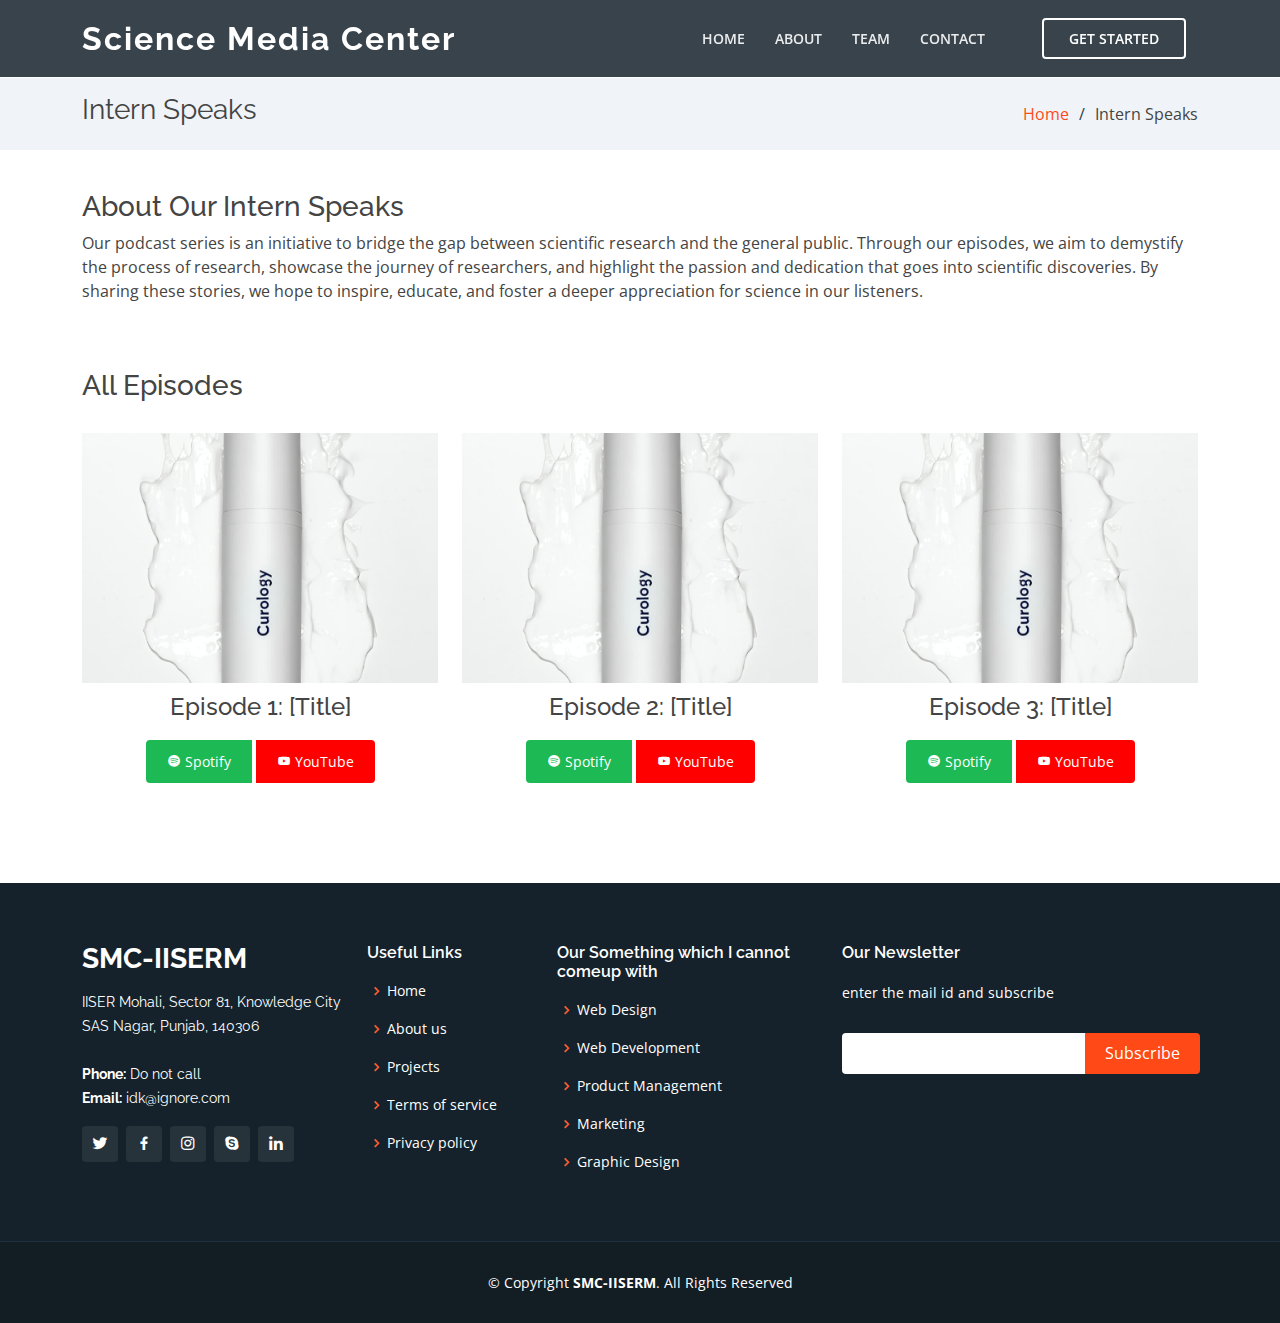
==== interns.html @ c70def28 "add other files" ====
<!DOCTYPE html>
<html lang="en">

<head>
    <meta charset="utf-8">
    <meta content="width=device-width, initial-scale=1.0" name="viewport">

    <title>Science Media Center</title>
    <meta content="" name="description">
    <meta content="" name="keywords">

    <!-- Favicons -->
    <link href="assets/img/favicon.png" rel="icon">
    <link href="assets/img/apple-touch-icon.png" rel="apple-touch-icon">

    <!-- Google Fonts -->
    <link
        href="https://fonts.googleapis.com/css?family=Open+Sans:300,300i,400,400i,600,600i,700,700i|Raleway:300,300i,400,400i,500,500i,600,600i,700,700i|Poppins:300,300i,400,400i,500,500i,600,600i,700,700i"
        rel="stylesheet">

    <!-- Vendor CSS Files -->
    <link href="assets/vendor/aos/aos.css" rel="stylesheet">
    <link href="assets/vendor/bootstrap/css/bootstrap.min.css" rel="stylesheet">
    <link href="assets/vendor/bootstrap-icons/bootstrap-icons.css" rel="stylesheet">
    <link href="assets/vendor/boxicons/css/boxicons.min.css" rel="stylesheet">
    <link href="assets/vendor/glightbox/css/glightbox.min.css" rel="stylesheet">
    <link href="assets/vendor/remixicon/remixicon.css" rel="stylesheet">
    <link href="assets/vendor/swiper/swiper-bundle.min.css" rel="stylesheet">

    <!-- Template Main CSS File -->
    <link href="assets/css/style.css" rel="stylesheet">

    <style>
        .podcast-item img {
            width: 100%;
            /* ensures the image takes full width of its container */
            height: 250px;
            /* fixed height */
            object-fit: cover;
            /* ensures images cover the space without distortion */
            margin-bottom: 10px;
            /* space between the image and the links/buttons */
        }

        .podcast-item {
            text-align: center;
            /* centers the title and links/buttons */
            margin-bottom: 30px;
            /* space between podcast items */
        }

        .btn-spotify {
            background-color: #1DB954;
            /* Spotify green color */
            color: white;
        }

        .btn-youtube {
            background-color: #FF0000;
            /* YouTube red color */
            color: white;
        }

        /* Adjust padding and margin for the buttons */
        .btn-spotify,
        .btn-youtube {
            display: inline-block;
            /* Makes the buttons only as wide as their content */
            margin: 10px 5px;
            /* 10px vertical margin, 5px horizontal margin */
            padding: 10px 20px;
            /* 10px vertical padding, 20px horizontal padding for a bit of space around the text and icons */
        }

        /* Other styles ... */

    #podcast-about {
        margin-bottom: -50px; /* This reduces the space after the About section */
    }

    #all-podcasts h3 {
        margin-bottom: 30px; /* This adds space after the All Episodes heading */
    }
    </style>



<body>

    <!-- ======= Header ======= -->
    <header id="header" class="fixed-top header-inner-pages">
        <div class="container d-flex align-items-center justify-content-between">

            <h1 class="logo"><a href="index.html">Science Media Center</a></h1>
            <!-- Uncomment below if you prefer to use an image logo -->
            <!-- <a href="index.html" class="logo"><img src="assets/img/logo.png" alt="" class="img-fluid"></a>-->

            <nav id="navbar" class="navbar">
                <ul>
                    <li><a class="nav-link scrollto " href="#hero">Home</a></li>
                    <li><a class="nav-link scrollto" href="#about">About</a></li>
                    <li><a class="nav-link scrollto" href="#team">Team</a></li>
                    <!-- <li class="dropdown"><a href="#"><span>Drop Down</span> <i class="bi bi-chevron-down"></i></a>
            <ul>
              <li><a href="#">Drop Down 1</a></li>
              <li class="dropdown"><a href="#"><span>Deep Drop Down</span> <i class="bi bi-chevron-right"></i></a>
                <ul>
                  <li><a href="#">Deep Drop Down 1</a></li>
                  <li><a href="#">Deep Drop Down 2</a></li>
                  <li><a href="#">Deep Drop Down 3</a></li>
                  <li><a href="#">Deep Drop Down 4</a></li>
                  <li><a href="#">Deep Drop Down 5</a></li>
                </ul>
              </li>
              <li><a href="#">Drop Down 2</a></li>
              <li><a href="#">Drop Down 3</a></li>
              <li><a href="#">Drop Down 4</a></li>
            </ul>
          </li> -->
                    <li><a class="nav-link scrollto" href="#contact">Contact</a></li>
                    <li><a class="getstarted scrollto" href="#about">Get Started</a></li>
                </ul>
                <i class="bi bi-list mobile-nav-toggle"></i>
            </nav><!-- .navbar -->

        </div>
    </header><!-- End Header -->

    <main id="main">

        <!-- ======= Breadcrumbs ======= -->
        <section id="breadcrumbs" class="breadcrumbs">
            <div class="container">
                <div class="d-flex justify-content-between align-items-center">
                    <h2>Intern Speaks</h2>
                    <ol>
                        <li><a href="index.html">Home</a></li>
                        <li>Intern Speaks</li>
                    </ol>
                </div>
            </div>
        </section><!-- End Breadcrumbs -->

        <!-- ======= Podcast About Section ======= -->
        <section id="podcast-about" class="portfolio-details">
            <div class="container">
                <h3>About Our Intern Speaks</h3>
                <p>
                    Our podcast series is an initiative to bridge the gap between scientific research and the general
                    public. Through our episodes, we aim to demystify the process of research, showcase the journey of
                    researchers, and highlight the passion and dedication that goes into scientific discoveries. By
                    sharing these stories, we hope to inspire, educate, and foster a deeper appreciation for science in
                    our listeners.
                </p>
            </div>
        </section><!-- End Podcast About Section -->


        <!-- ======= All Podcast Episodes Section ======= -->
        <section id="all-podcasts" class="portfolio-details">
            <div class="container">
                <h3>All Episodes</h3>
                <div class="row">

                    <!-- Podcast Episode 1 -->
                    <div class="col-lg-4 col-md-6">
                        <div class="podcast-item">
                            <img src="assets/img/portfolio/portfolio-1.jpg" alt="Podcast Episode 1">
                            <h4>Episode 1: [Title]</h4>
                            <div class="btn-group">
                                <a href="YOUR_SPOTIFY_LINK_FOR_EPISODE_1" target="_blank"
                                    class="btn btn-sm btn-spotify"><i class="bx bxl-spotify"></i> Spotify</a>
                                <a href="YOUR_YOUTUBE_LINK_FOR_EPISODE_1" target="_blank"
                                    class="btn btn-sm btn-youtube"><i class="bx bxl-youtube"></i> YouTube</a>
                            </div>
                        </div>
                    </div>

                    <!-- Podcast Episode 2 -->
                    <div class="col-lg-4 col-md-6">
                        <!-- ... [Content for Episode 2] ... -->
                        <div class="podcast-item">
                            <img src="assets/img/portfolio/portfolio-1.jpg" alt="Podcast Episode 1">
                            <h4>Episode 2: [Title]</h4>
                            <div class="btn-group">
                                <a href="YOUR_SPOTIFY_LINK_FOR_EPISODE_1" target="_blank"
                                    class="btn btn-sm btn-spotify"><i class="bx bxl-spotify"></i> Spotify</a>
                                <a href="YOUR_YOUTUBE_LINK_FOR_EPISODE_1" target="_blank"
                                    class="btn btn-sm btn-youtube"><i class="bx bxl-youtube"></i> YouTube</a>
                            </div>
                        </div>
                    </div>

                    <!-- Podcast Episode 3 -->
                    <div class="col-lg-4 col-md-6">
                        <!-- ... [Content for Episode 3] ... -->
                        <div class="podcast-item">
                            <img src="assets/img/portfolio/portfolio-1.jpg" alt="Podcast Episode 1">
                            <h4>Episode 3: [Title]</h4>
                            <div class="btn-group">
                                <a href="YOUR_SPOTIFY_LINK_FOR_EPISODE_1" target="_blank"
                                    class="btn btn-sm btn-spotify"><i class="bx bxl-spotify"></i> Spotify</a>
                                <a href="YOUR_YOUTUBE_LINK_FOR_EPISODE_1" target="_blank"
                                    class="btn btn-sm btn-youtube"><i class="bx bxl-youtube"></i> YouTube</a>
                            </div>
                        </div>
                    </div>

                    <!-- ... [And so on for other episodes] ... -->

                </div>
            </div>
        </section><!-- End All Podcast Episodes Section -->
    </main><!-- End #main -->


    <!-- ======= Footer ======= -->
    <footer id="footer">
        <div class="footer-top">
            <div class="container">
                <div class="row">

                    <div class="col-lg-3 col-md-6">
                        <div class="footer-info">
                            <h3>SMC-IISERM</h3>
                            <p>
                                IISER Mohali, Sector 81, Knowledge City <br>
                                SAS Nagar, Punjab, 140306<br><br>
                                <strong>Phone:</strong> Do not call<br>
                                <strong>Email:</strong> idk@ignore.com<br>
                            </p>
                            <div class="social-links mt-3">
                                <a href="#" class="twitter"><i class="bx bxl-twitter"></i></a>
                                <a href="#" class="facebook"><i class="bx bxl-facebook"></i></a>
                                <a href="#" class="instagram"><i class="bx bxl-instagram"></i></a>
                                <a href="#" class="google-plus"><i class="bx bxl-skype"></i></a>
                                <a href="#" class="linkedin"><i class="bx bxl-linkedin"></i></a>
                            </div>
                        </div>
                    </div>

                    <div class="col-lg-2 col-md-6 footer-links">
                        <h4>Useful Links</h4>
                        <ul>
                            <li><i class="bx bx-chevron-right"></i> <a href="#">Home</a></li>
                            <li><i class="bx bx-chevron-right"></i> <a href="#">About us</a></li>
                            <li><i class="bx bx-chevron-right"></i> <a href="#">Projects</a></li>
                            <li><i class="bx bx-chevron-right"></i> <a href="#">Terms of service</a></li>
                            <li><i class="bx bx-chevron-right"></i> <a href="#">Privacy policy</a></li>
                        </ul>
                    </div>

                    <div class="col-lg-3 col-md-6 footer-links">
                        <h4>Our Something which I cannot comeup with</h4>
                        <ul>
                            <li><i class="bx bx-chevron-right"></i> <a href="#">Web Design</a></li>
                            <li><i class="bx bx-chevron-right"></i> <a href="#">Web Development</a></li>
                            <li><i class="bx bx-chevron-right"></i> <a href="#">Product Management</a></li>
                            <li><i class="bx bx-chevron-right"></i> <a href="#">Marketing</a></li>
                            <li><i class="bx bx-chevron-right"></i> <a href="#">Graphic Design</a></li>
                        </ul>
                    </div>

                    <div class="col-lg-4 col-md-6 footer-newsletter">
                        <h4>Our Newsletter</h4>
                        <p>enter the mail id and subscribe</p>
                        <form action="" method="post">
                            <input type="email" name="email"><input type="submit" value="Subscribe">
                        </form>

                    </div>

                </div>
            </div>
        </div>

        <div class="container">
            <div class="copyright">
                &copy; Copyright <strong><span>SMC-IISERM</span></strong>. All Rights Reserved
            </div>

        </div>
    </footer><!-- End Footer -->

    <div id="preloader"></div>
    <a href="#" class="back-to-top d-flex align-items-center justify-content-center"><i
            class="bi bi-arrow-up-short"></i></a>

    <!-- Vendor JS Files -->
    <script src="assets/vendor/purecounter/purecounter_vanilla.js"></script>
    <script src="assets/vendor/aos/aos.js"></script>
    <script src="assets/vendor/bootstrap/js/bootstrap.bundle.min.js"></script>
    <script src="assets/vendor/glightbox/js/glightbox.min.js"></script>
    <script src="assets/vendor/isotope-layout/isotope.pkgd.min.js"></script>
    <script src="assets/vendor/swiper/swiper-bundle.min.js"></script>
    <script src="assets/vendor/php-email-form/validate.js"></script>

    <!-- Template Main JS File -->
    <script src="assets/js/main.js"></script>

</body>

</html>
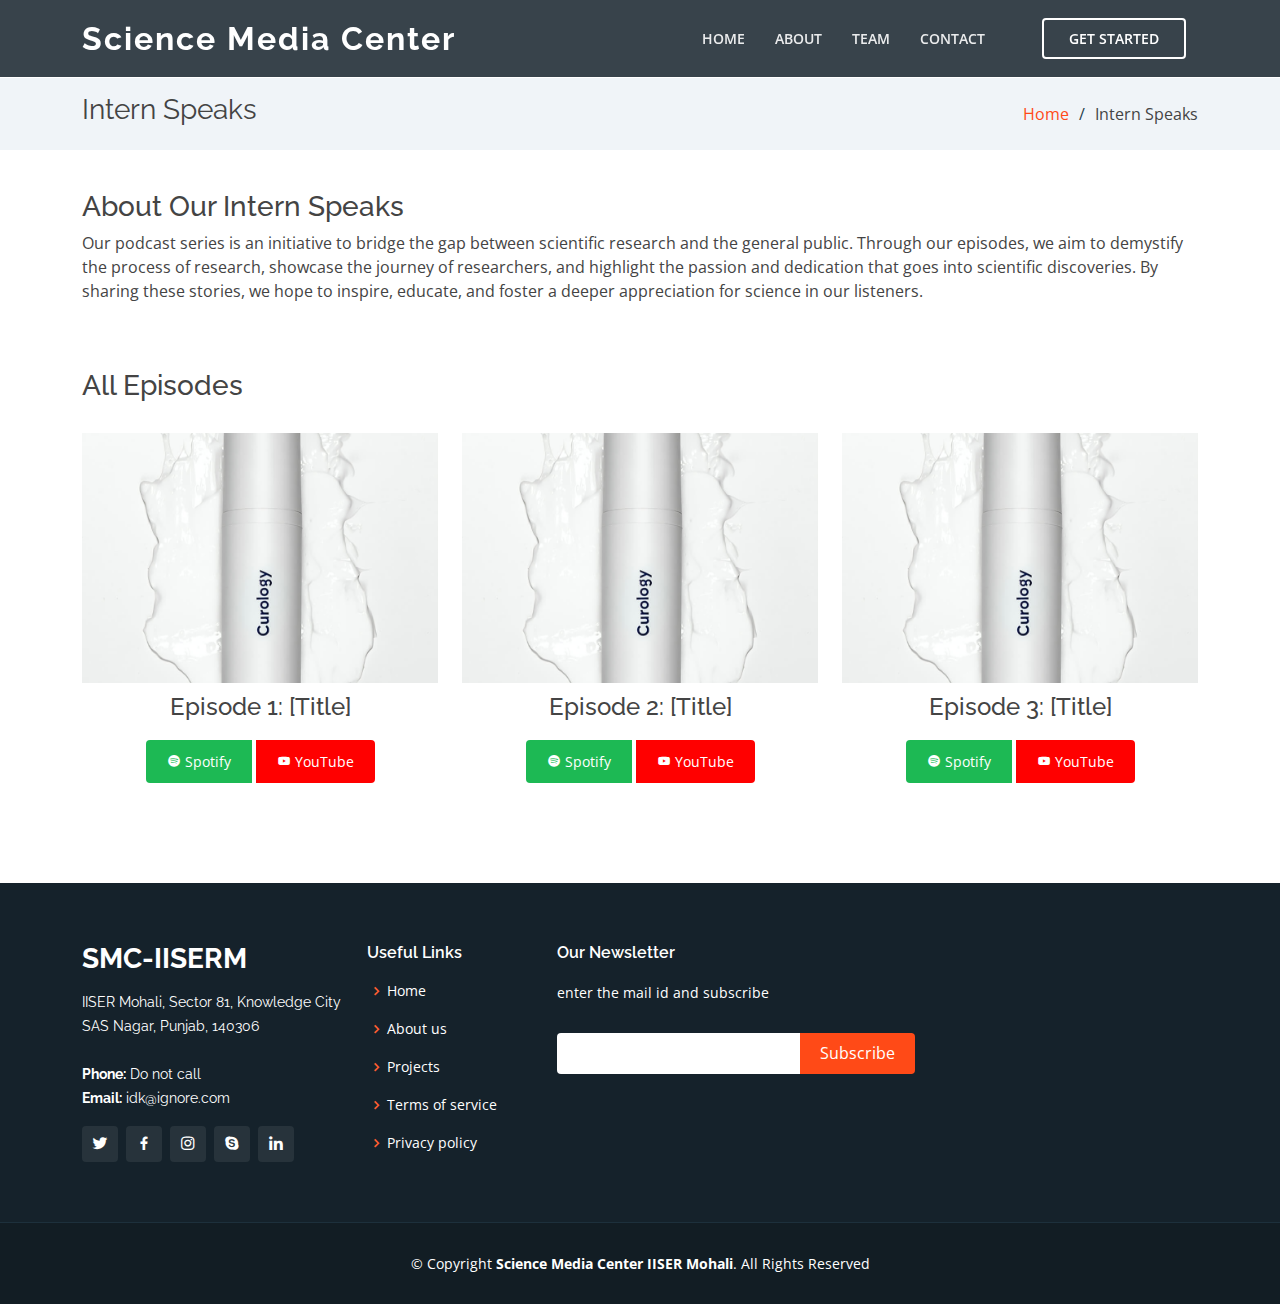
==== commit 8f93f986: "update footers" ====
--- a/interns.html
+++ b/interns.html
@@ -215,72 +215,72 @@
 
 
     <!-- ======= Footer ======= -->
-    <footer id="footer">
-        <div class="footer-top">
-            <div class="container">
-                <div class="row">
-
-                    <div class="col-lg-3 col-md-6">
-                        <div class="footer-info">
-                            <h3>SMC-IISERM</h3>
-                            <p>
-                                IISER Mohali, Sector 81, Knowledge City <br>
-                                SAS Nagar, Punjab, 140306<br><br>
-                                <strong>Phone:</strong> Do not call<br>
-                                <strong>Email:</strong> idk@ignore.com<br>
-                            </p>
-                            <div class="social-links mt-3">
-                                <a href="#" class="twitter"><i class="bx bxl-twitter"></i></a>
-                                <a href="#" class="facebook"><i class="bx bxl-facebook"></i></a>
-                                <a href="#" class="instagram"><i class="bx bxl-instagram"></i></a>
-                                <a href="#" class="google-plus"><i class="bx bxl-skype"></i></a>
-                                <a href="#" class="linkedin"><i class="bx bxl-linkedin"></i></a>
-                            </div>
-                        </div>
-                    </div>
-
-                    <div class="col-lg-2 col-md-6 footer-links">
-                        <h4>Useful Links</h4>
-                        <ul>
-                            <li><i class="bx bx-chevron-right"></i> <a href="#">Home</a></li>
-                            <li><i class="bx bx-chevron-right"></i> <a href="#">About us</a></li>
-                            <li><i class="bx bx-chevron-right"></i> <a href="#">Projects</a></li>
-                            <li><i class="bx bx-chevron-right"></i> <a href="#">Terms of service</a></li>
-                            <li><i class="bx bx-chevron-right"></i> <a href="#">Privacy policy</a></li>
-                        </ul>
-                    </div>
-
-                    <div class="col-lg-3 col-md-6 footer-links">
-                        <h4>Our Something which I cannot comeup with</h4>
-                        <ul>
-                            <li><i class="bx bx-chevron-right"></i> <a href="#">Web Design</a></li>
-                            <li><i class="bx bx-chevron-right"></i> <a href="#">Web Development</a></li>
-                            <li><i class="bx bx-chevron-right"></i> <a href="#">Product Management</a></li>
-                            <li><i class="bx bx-chevron-right"></i> <a href="#">Marketing</a></li>
-                            <li><i class="bx bx-chevron-right"></i> <a href="#">Graphic Design</a></li>
-                        </ul>
-                    </div>
-
-                    <div class="col-lg-4 col-md-6 footer-newsletter">
-                        <h4>Our Newsletter</h4>
-                        <p>enter the mail id and subscribe</p>
-                        <form action="" method="post">
-                            <input type="email" name="email"><input type="submit" value="Subscribe">
-                        </form>
-
-                    </div>
-
-                </div>
+  <footer id="footer">
+    <div class="footer-top">
+      <div class="container">
+        <div class="row">
+
+          <div class="col-lg-3 col-md-6">
+            <div class="footer-info">
+              <h3>SMC-IISERM</h3>
+              <p>
+                IISER Mohali, Sector 81, Knowledge City <br>
+                SAS Nagar, Punjab, 140306<br><br>
+                <strong>Phone:</strong> Do not call<br>
+                <strong>Email:</strong> idk@ignore.com<br>
+              </p>
+              <div class="social-links mt-3">
+                <a href="#" class="twitter"><i class="bx bxl-twitter"></i></a>
+                <a href="#" class="facebook"><i class="bx bxl-facebook"></i></a>
+                <a href="#" class="instagram"><i class="bx bxl-instagram"></i></a>
+                <a href="#" class="google-plus"><i class="bx bxl-skype"></i></a>
+                <a href="#" class="linkedin"><i class="bx bxl-linkedin"></i></a>
+              </div>
             </div>
+          </div>
+
+          <div class="col-lg-2 col-md-6 footer-links">
+            <h4>Useful Links</h4>
+            <ul>
+              <li><i class="bx bx-chevron-right"></i> <a href="#">Home</a></li>
+              <li><i class="bx bx-chevron-right"></i> <a href="#">About us</a></li>
+              <li><i class="bx bx-chevron-right"></i> <a href="#">Projects</a></li>
+              <li><i class="bx bx-chevron-right"></i> <a href="terms-of-service.html">Terms of service</a></li>
+              <li><i class="bx bx-chevron-right"></i> <a href="privacy-policy.html">Privacy policy</a></li>
+            </ul>
+          </div>
+
+          <!-- <div class="col-lg-3 col-md-6 footer-links">
+            <h4>Our Something which I cannot comeup with</h4>
+            <ul>
+              <li><i class="bx bx-chevron-right"></i> <a href="#">Web Design</a></li>
+              <li><i class="bx bx-chevron-right"></i> <a href="#">Web Development</a></li>
+              <li><i class="bx bx-chevron-right"></i> <a href="#">Product Management</a></li>
+              <li><i class="bx bx-chevron-right"></i> <a href="#">Marketing</a></li>
+              <li><i class="bx bx-chevron-right"></i> <a href="#">Graphic Design</a></li>
+            </ul>
+          </div> -->
+
+          <div class="col-lg-4 col-md-6 footer-newsletter">
+            <h4>Our Newsletter</h4>
+            <p>enter the mail id and subscribe</p>
+            <form action="" method="post">
+              <input type="email" name="email"><input type="submit" value="Subscribe">
+            </form>
+
+          </div>
+
         </div>
-
-        <div class="container">
-            <div class="copyright">
-                &copy; Copyright <strong><span>SMC-IISERM</span></strong>. All Rights Reserved
-            </div>
-
-        </div>
-    </footer><!-- End Footer -->
+      </div>
+    </div>
+
+    <div class="container">
+      <div class="copyright">
+        &copy; Copyright <strong><span>Science Media Center IISER Mohali</span></strong>. All Rights Reserved
+      </div>
+
+    </div>
+  </footer><!-- End Footer -->
 
     <div id="preloader"></div>
     <a href="#" class="back-to-top d-flex align-items-center justify-content-center"><i
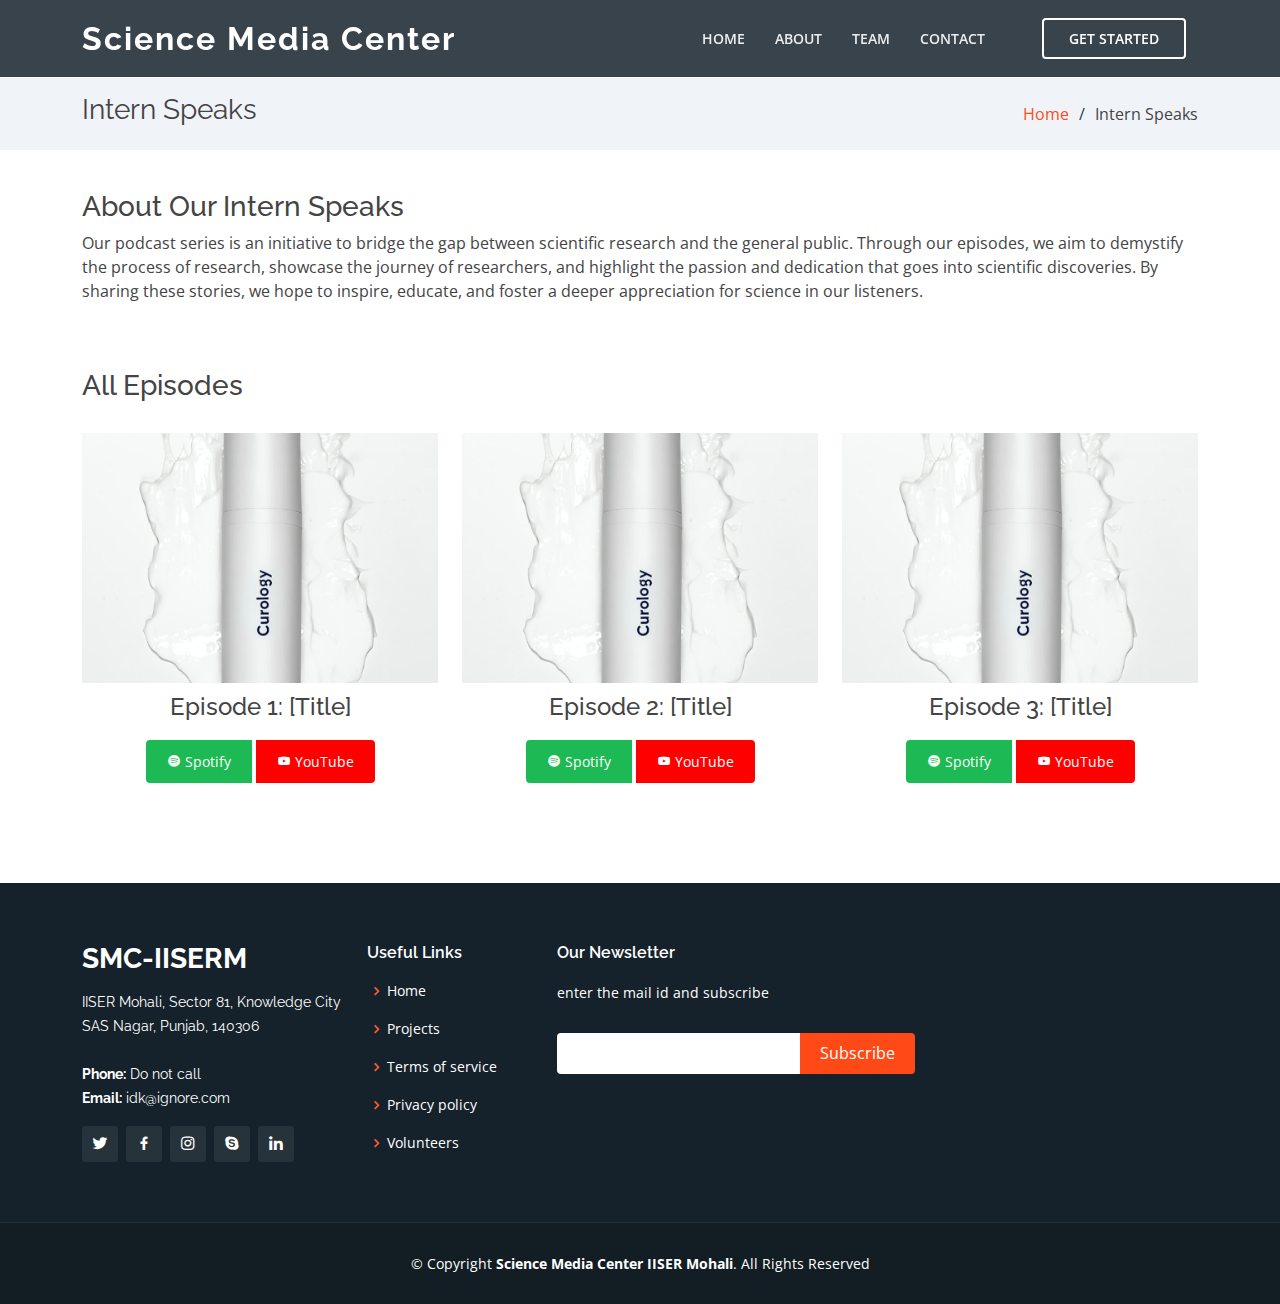
==== commit ddcdbcf7: "updated volunteers" ====
--- a/interns.html
+++ b/interns.html
@@ -214,7 +214,7 @@
     </main><!-- End #main -->
 
 
-    <!-- ======= Footer ======= -->
+   <!-- ======= Footer ======= -->
   <footer id="footer">
     <div class="footer-top">
       <div class="container">
@@ -243,10 +243,11 @@
             <h4>Useful Links</h4>
             <ul>
               <li><i class="bx bx-chevron-right"></i> <a href="#">Home</a></li>
-              <li><i class="bx bx-chevron-right"></i> <a href="#">About us</a></li>
+              <!-- <li><i class="bx bx-chevron-right"></i> <a href="#">About us</a></li> -->
               <li><i class="bx bx-chevron-right"></i> <a href="#">Projects</a></li>
               <li><i class="bx bx-chevron-right"></i> <a href="terms-of-service.html">Terms of service</a></li>
               <li><i class="bx bx-chevron-right"></i> <a href="privacy-policy.html">Privacy policy</a></li>
+              <li><i class="bx bx-chevron-right"></i> <a href="volunteers.html">Volunteers</a></li>
             </ul>
           </div>
 
--- a/assets/css/style.css
+++ b/assets/css/style.css
@@ -1,10 +1,10 @@
-/**
-* Template Name: Dewi - v4.10.0
-* Template URL: https://bootstrapmade.com/dewi-free-multi-purpose-html-template/
-* Author: BootstrapMade.com
-* License: https://bootstrapmade.com/license/
-*/
-
+/**
+* Template Name: Dewi - v4.10.0
+* Template URL: https://bootstrapmade.com/dewi-free-multi-purpose-html-template/
+* Author: BootstrapMade.com
+* License: https://bootstrapmade.com/license/
+*/
+
 /*--------------------------------------------------------------
 # General
 --------------------------------------------------------------*/
@@ -429,7 +429,7 @@
 #hero {
   width: 100%;
   height: 100vh;
-  background: url("../img/hero-bg.jpg") top center;
+  background: url("../img/bg.png") top center;
   background-size: cover;
   position: relative;
   padding: 0;
@@ -768,7 +768,7 @@
 # About Boxes
 --------------------------------------------------------------*/
 .about-boxes {
-  background: url("../img/about-boxes-bg.jpg") center top no-repeat fixed;
+  background: url("../img/mission-aim-team-bg.png") center top no-repeat fixed;
   background-size: cover;
   padding: 60px 0 30px 0;
   position: relative;
@@ -1011,7 +1011,7 @@
 --------------------------------------------------------------*/
 .testimonials {
   padding: 80px 0;
-  background: url("../img/testimonials-bg.jpg") no-repeat;
+  background: url("../img/about-boxes-bg.jpg") no-repeat;
   background-position: center center;
   background-size: cover;
   position: relative;
